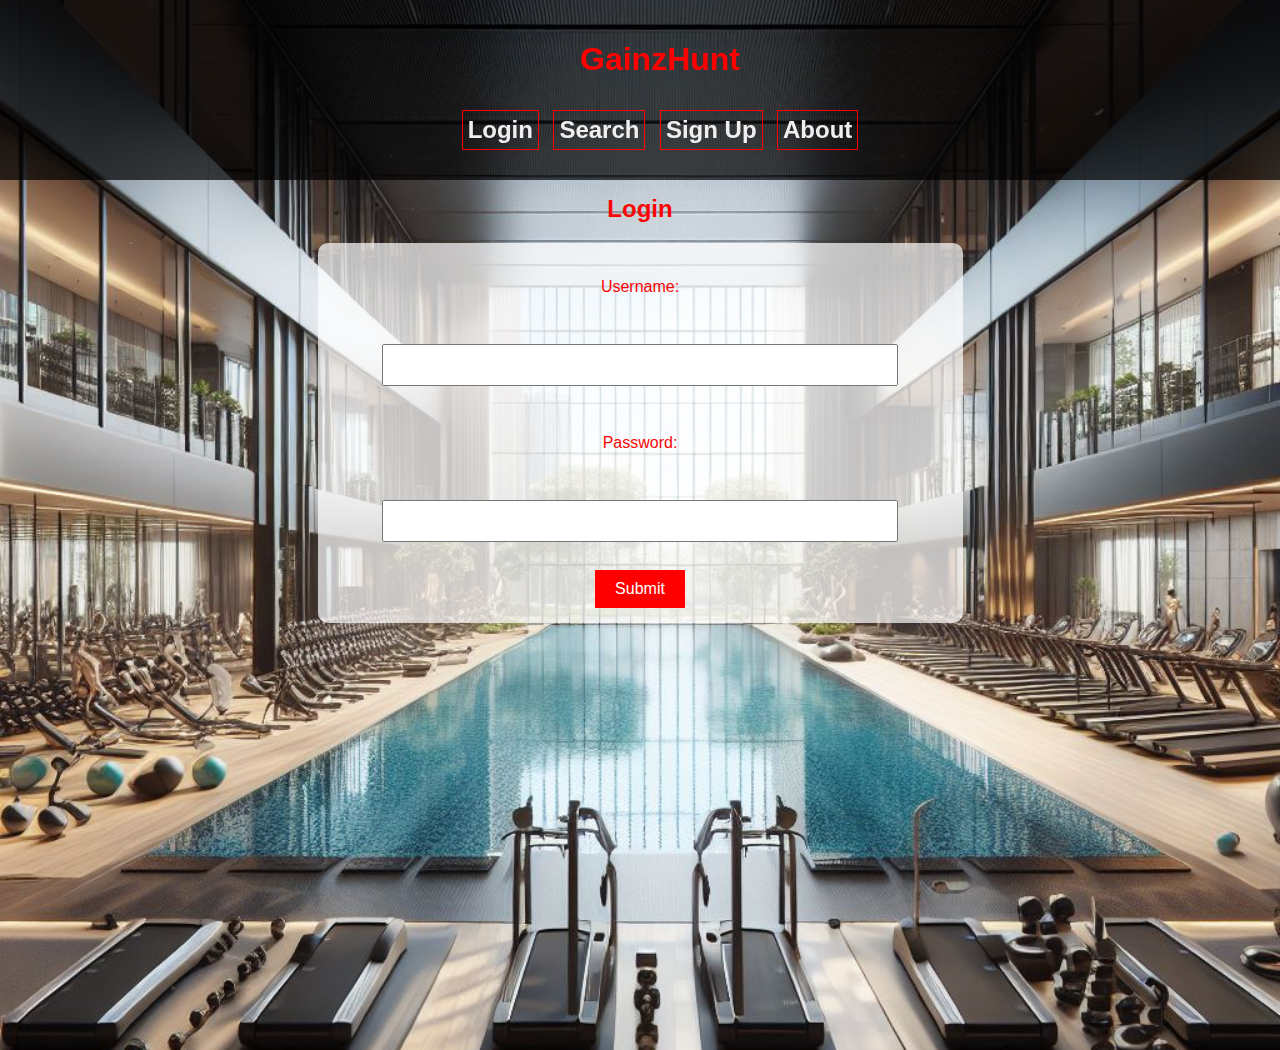
==== Client/Index.html @ c94e5a31 "modifying the files to present gym information." ====
<!DOCTYPE html>
<html lang="en">
<head>
    <meta charset="UTF-8">
    <meta http-equiv="X-UA-Compatible" content="IE=edge">
    <meta name="viewport" content="width=device-width, initial-scale=1.0">
    <title>GainzHunt</title>
    <link rel="stylesheet" type="text/css" href="public/Styles.css">
    <script src="Script.js" defer></script>
</head>
<body>
    <header>
        <div class="container">
            <h1 class="title">GainzHunt</h1>
            <nav class="tabs">
                <!-- Add the navigation tabs -->
                <div class="tab" data-target="login">Login</div>
                <div class="tab" data-target="search">Search</div>
                <div class="tab" data-target="register">Sign Up</div>
                <div class="tab" data-target="about">About</div>
            </nav>
        </div>
    </header>
    <main>
        <!-- Add the tab content -->
        <div id="login" class="tab-content active">
            <h2>Login</h2>
            <form action="/login" method="post">
                <label for="username">Username:</label><br>
                <input type="text" id="username" name="username"><br>
                <label for="password">Password:</label><br>
                <input type="password" id="password" name="password"><br>
                <input type="submit" value="Submit">
            </form>
        </div>
        <div id="register" class="tab-content">
            <h2>New User</h2>
            <form action="/register" method="post">
                <label for="register-username">Username:</label><br>
                <input type="text" id="register-username" name="username"><br>
                <label for="register-password">Password:</label><br>
                <input type="password" id="register-password" name="password"><br>
                <label for="register-email">Email:</label><br>
                <input type="email" id="register-email" name="email"><br>
                <input type="submit" value="Register">
            </form>
        </div>
        <div id="search" class="tab-content">
            <h2>Search</h2>
            <form id="search-form">
                <label for="city">City in Puerto Rico:</label><br>
                <select id="city" name="city">
                    <option value="">Select a city</option>
                    <option value="guaynabo">Guaynabo</option>
                    <option value="san juan">San Juan</option>
                    <option value="mayaguez">Mayaguez</option>
                    <!-- Add more options for other cities -->
                </select><br>
                <input type="button" value="Search" id="searchButton">
            </form>
            <!-- Add a div to display the search results -->
            <div id="results"></div>
        </div>
        <div id="about" class="tab-content">
            <h2>About</h2>
            <p>This project was inspired by the frustration of visiting gyms only to be disappointed by what was found. With GainzHunt, anyone can get into the fitness lifestyle in a location that best suits their needs, saving time and effort.  With time the plan is to continue developing this application that way the team can eventually cover all the gyms in the world instead of just some gyms in Puerto Rico.</p>
            <p>Created by Jose Alvarez Gutierrez. Connect with me on <a href="https://www.linkedin.com/in/joseaalvarezgutierrez" style="color: #ff0000;">LinkedIn</a> and <a href="https://github.com/Alvarez0Jose" style="color: #ff0000;">GitHub</a>.</p>
            <p>Check out the project repository on <a href="https://github.com/Alvarez0Jose/GainzHunt" style="color: #ff0000;">GitHub</a>.</p>
        </div>
    </main>
</body>
</html>
---- Client/public/Styles.css ----
body {
    background-color: #f3f3f3;
    background-image: url("BackgroundGym2.jpg");
    height: 100vh;
    background-position: center;
    background-repeat: no-repeat;
    background-size: cover;
    color: #f80606;
    font-family: 'Arial', sans-serif; /* Change the font-family to Arial or any other preferred font */
    margin: 0;
    padding: 0;
}

/* Add styles for gym information */
/* Add styles for gym information */
#gymsContainer {
    font-size: 1.2em; /* Adjust the font size */
    line-height: 1.6; /* Adjust the line height for better readability */
    color: #3c3030; /* Change the font color */
    background-color: rgba(255, 255, 255, 0.9); /* Add a white background with some transparency */
    padding: 20px; /* Add some padding for better spacing */
    border-radius: 10px; /* Add rounded corners */
}

#gymsContainer h2 {
    color: #ff0000; /* Change the heading color */
}

#gymsContainer p {
    margin: 10px 0;
}

header {
    position: fixed;
    top: 0;
    left: 0;
    width: 100%;
    background-color: rgba(0, 0, 0, 0.7);
    z-index: 10;
}

h1 {
    color: #ff0000;
    text-align: center;
}

nav {
    margin: 5px 0;
}

.tab {
    display: inline-block;
    padding: 5px;
    margin: 5px;
    border: 1px solid #ff0000;
    cursor: pointer;
    color: #f0efef;
    font-weight: bold;
    text-shadow: none;
    font-size: 1.5em;
}

.tab:hover {
    background-color: #ff0000;
    color: white;
}

.tab-content {
    display: none;
    margin-top: 150px;
    text-align: center;
    padding: 25px;
}

.tab-content.active {
    display: block;
}

.tab.about.active {
    background-color: #ff0000;
    color: white;
}

form {
    background-color: rgba(255, 255, 255, 0.7);
    padding: 15px;
    border-radius: 10px;
    width: 50%;
    margin: 20px auto;
    display: flex;
    flex-direction: column;
    align-items: center;
}

label, input[type="text"], input[type="password"] {
    display: block;
    margin: 10px auto;
    width: 80%;
    padding: 10px;
    font-size: 1em;
}

input[type="submit"] {
    background-color: #ff0000;
    color: white;
    border: none;
    padding: 10px 20px;
    cursor: pointer;
    font-size: 1em;
}

input[type="submit"]:hover {
    background-color: white;
    color: #ff0000;
}

.login-box {
    position: absolute;
    top: 50%;
    left: 50%;
    transform: translate(-50%, -50%);
    padding: 20px;
    width: 300px;
    background-color: rgba(255, 255, 255, 0.8);
    display: flex;
    flex-direction: column;
    align-items: center;
}

.login-form {
    display: flex;
    flex-direction: column;
    align-items: center;
}

.container {
    display: flex;
    flex-direction: column;
    align-items: center;
    justify-content: flex-start;
    width: 100%;
    padding: 20px;
}

.title {
    font-family: 'Roboto', sans-serif;
    text-align: center;
}
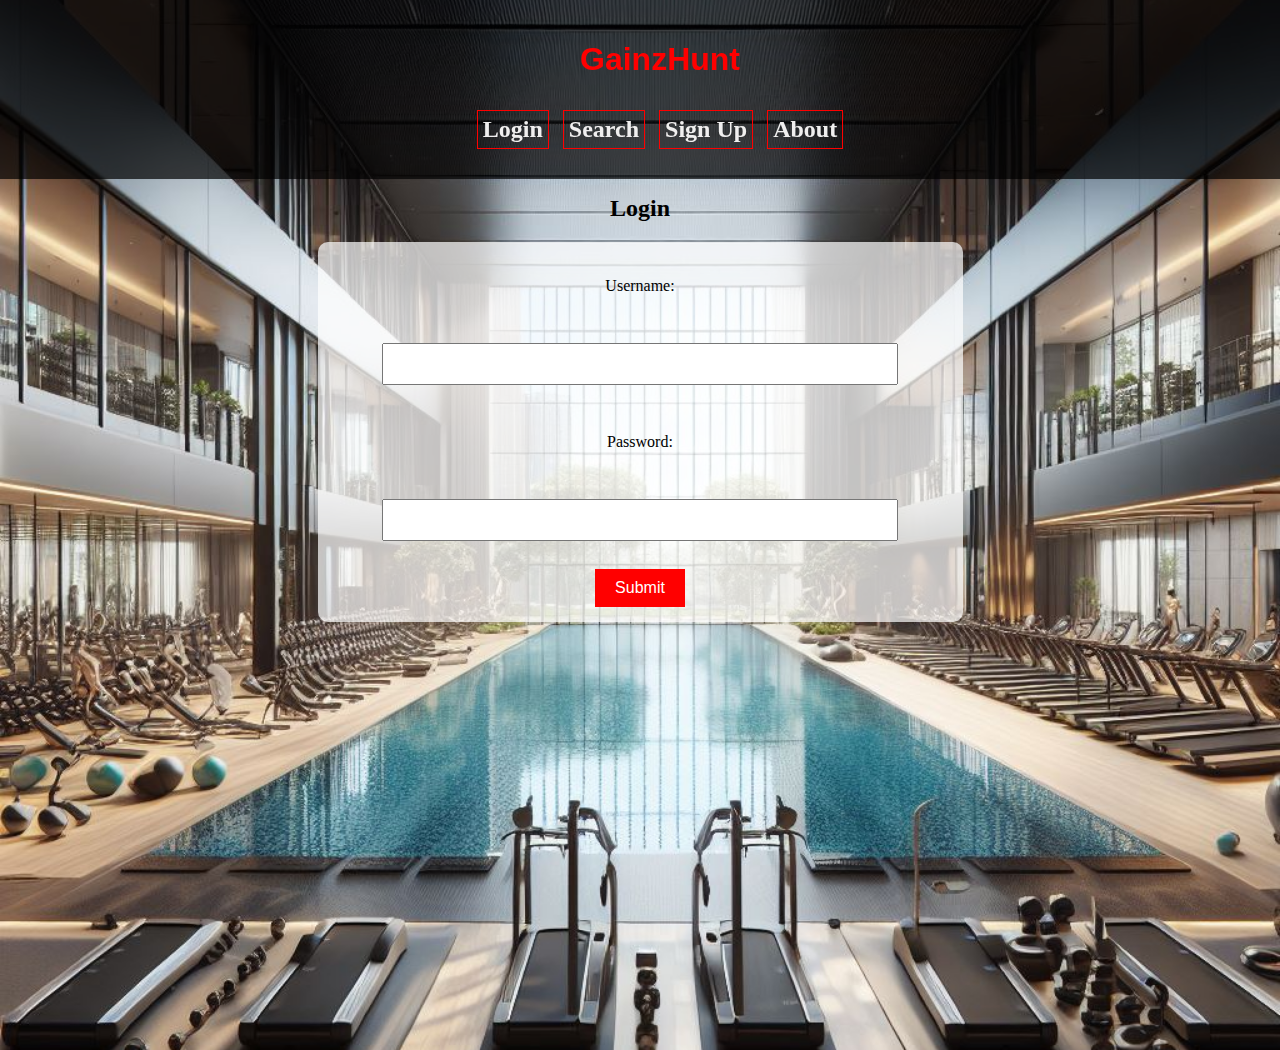
==== commit 198bd1e5: "FInalizing changes to the app" ====
--- a/Client/Index.html
+++ b/Client/Index.html
@@ -25,23 +25,27 @@
         <!-- Add the tab content -->
         <div id="login" class="tab-content active">
             <h2>Login</h2>
-            <form action="/login" method="post">
-                <label for="username">Username:</label><br>
-                <input type="text" id="username" name="username"><br>
-                <label for="password">Password:</label><br>
-                <input type="password" id="password" name="password"><br>
-                <input type="submit" value="Submit">
-            </form>
+                <!-- Update the form action to match the server route -->
+                <form action="/api/login" method="post">
+                    <label for="username">Username:</label><br>
+                    <input type="text" id="username" name="username" required><br>
+                    <label for="password">Password:</label><br>
+                    <input type="password" id="password" name="password" required><br>
+                    <input type="submit" value="Submit">
+                  </form>
+
+
+
         </div>
         <div id="register" class="tab-content">
             <h2>New User</h2>
             <form action="/register" method="post">
                 <label for="register-username">Username:</label><br>
-                <input type="text" id="register-username" name="username"><br>
+                <input type="text" id="register-username" name="username"required><br>
                 <label for="register-password">Password:</label><br>
-                <input type="password" id="register-password" name="password"><br>
+                <input type="password" id="register-password" name="password"required><br>
                 <label for="register-email">Email:</label><br>
-                <input type="email" id="register-email" name="email"><br>
+                <input type="email" id="register-email" name="email"required><br>
                 <input type="submit" value="Register">
             </form>
         </div>
@@ -50,10 +54,7 @@
             <form id="search-form">
                 <label for="city">City in Puerto Rico:</label><br>
                 <select id="city" name="city">
-                    <option value="">Select a city</option>
                     <option value="guaynabo">Guaynabo</option>
-                    <option value="san juan">San Juan</option>
-                    <option value="mayaguez">Mayaguez</option>
                     <!-- Add more options for other cities -->
                 </select><br>
                 <input type="button" value="Search" id="searchButton">
@@ -63,7 +64,7 @@
         </div>
         <div id="about" class="tab-content">
             <h2>About</h2>
-            <p>This project was inspired by the frustration of visiting gyms only to be disappointed by what was found. With GainzHunt, anyone can get into the fitness lifestyle in a location that best suits their needs, saving time and effort.  With time the plan is to continue developing this application that way the team can eventually cover all the gyms in the world instead of just some gyms in Puerto Rico.</p>
+            <p>This project was inspired by the frustration of visiting gyms only to be disappointed by what was found. With GainzHunt, anyone can get into the fitness lifestyle in a location that best suits their needs, saving time and effort.  With time the plan is to continue developing this application that way the team can eventually cover all the gyms in the world instead of just some gyms in Puerto Rico.  Now go and find your Mount Olympus and Join the Greek gods!</p>
             <p>Created by Jose Alvarez Gutierrez. Connect with me on <a href="https://www.linkedin.com/in/joseaalvarezgutierrez" style="color: #ff0000;">LinkedIn</a> and <a href="https://github.com/Alvarez0Jose" style="color: #ff0000;">GitHub</a>.</p>
             <p>Check out the project repository on <a href="https://github.com/Alvarez0Jose/GainzHunt" style="color: #ff0000;">GitHub</a>.</p>
         </div>
--- a/Client/public/Styles.css
+++ b/Client/public/Styles.css
@@ -5,7 +5,7 @@
     background-position: center;
     background-repeat: no-repeat;
     background-size: cover;
-    color: #f80606;
+    color: rgba(0, 136, 248, 0.51)
     font-family: 'Arial', sans-serif; /* Change the font-family to Arial or any other preferred font */
     margin: 0;
     padding: 0;
@@ -147,3 +147,15 @@
     text-align: center;
 }
 
+#about {
+    background-color: rgba(255, 255, 255, 0.8); /* Add a semi-transparent white background */
+    padding: 10px;
+    border-radius: 5px;
+}
+
+#about p {
+    /* Adjust the text style for better readability */
+    font-size: 16px;
+    line-height: 1.5;
+    color: #333; /* Set the text color */
+}
